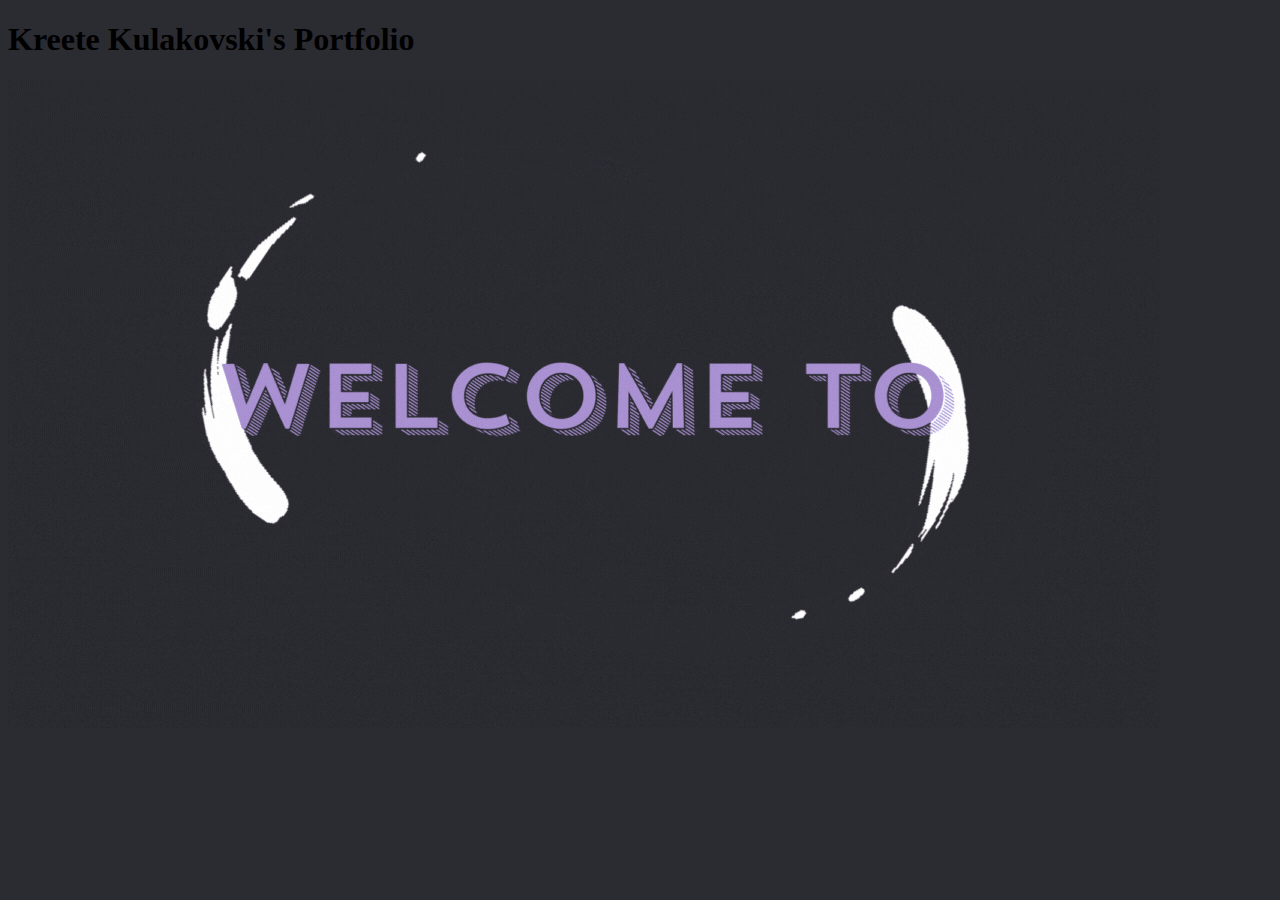
==== portfolio/index.html @ b24fa10b "Added class "banner" to the banner.gif in index.html" ====
<!DOCTYPE html>
<html lang="en">
<head>
    <meta charset="UTF-8">
    <meta name="viewport" content="width=device-width, initial-scale=1.0">
    <title>Kreete Kulakovski's Portfolio Homepage</title>
    <link rel="stylesheet" href="style.css">
</head>
<body>
    <h1>Kreete Kulakovski's Portfolio</h1>
    <img class="banner" src="banner.gif" alt="a dark grey animated banner for homepage">
</body>
</html>
---- portfolio/style.css ----
html {
  background: #2B2B32;
}
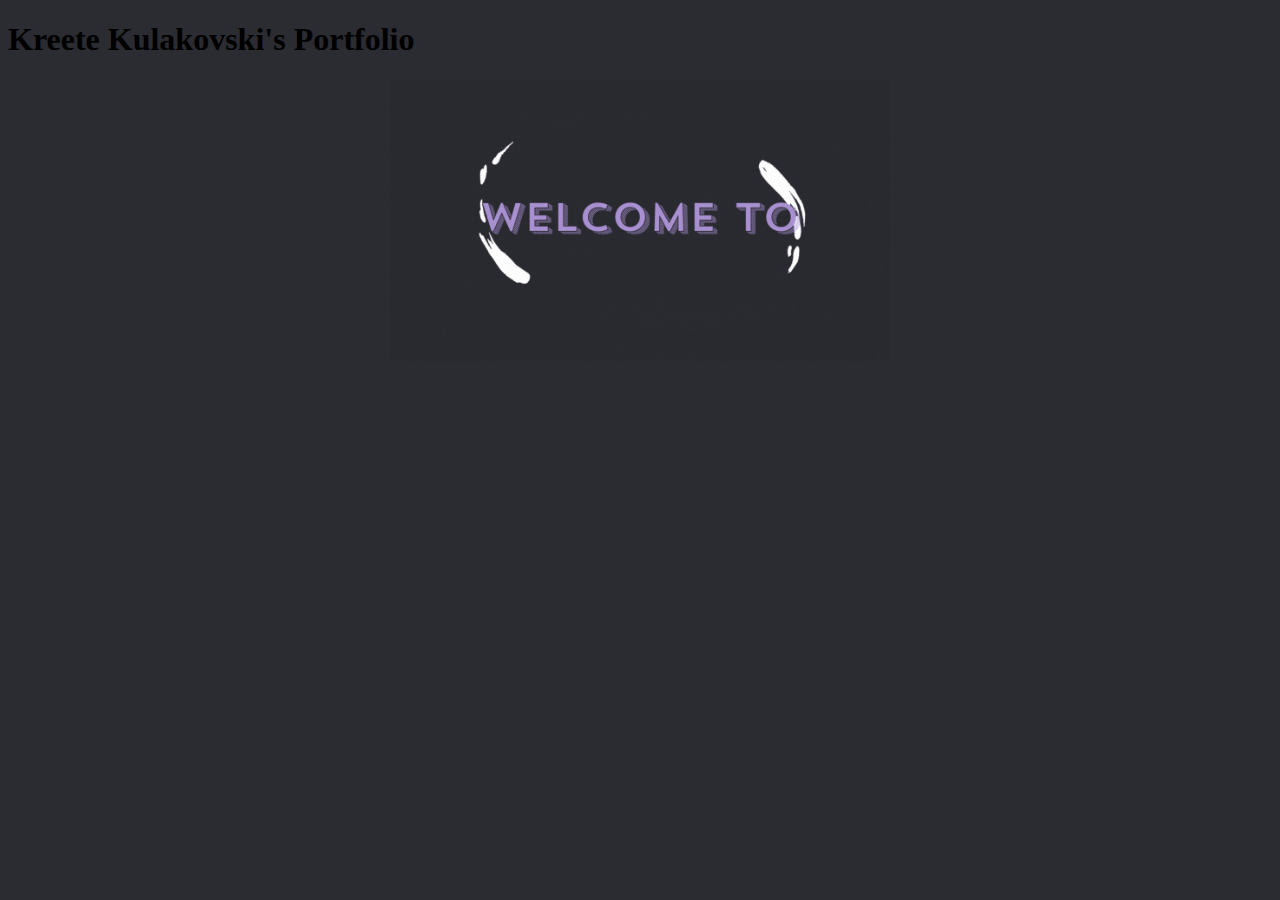
==== commit 80113619: "Update style.css in index.html" ====
--- a/portfolio/index.html
+++ b/portfolio/index.html
@@ -9,5 +9,6 @@
 <body>
     <h1>Kreete Kulakovski's Portfolio</h1>
     <img class="banner" src="banner.gif" alt="a dark grey animated banner for homepage">
+    
 </body>
 </html>
--- a/portfolio/style.css
+++ b/portfolio/style.css
@@ -2,3 +2,11 @@
 html {
   background: #2B2B32;
 }
+
+.banner {
+  width: 500px;
+  height: auto;
+  display: block;
+  margin-left: auto;
+  margin-right: auto;
+}
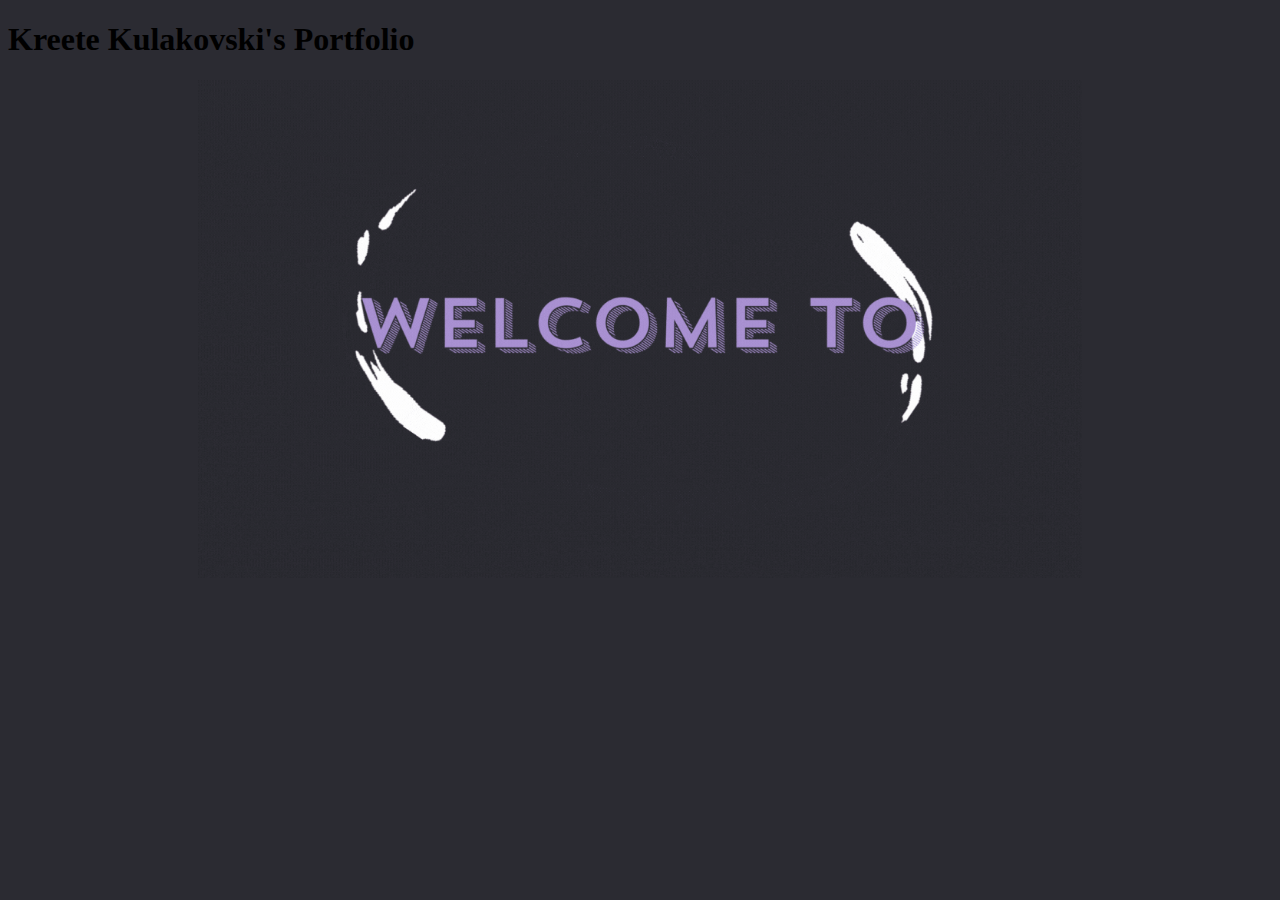
==== commit a1c7d310: "Update .css in index.html" ====
--- a/portfolio/index.html
+++ b/portfolio/index.html
@@ -9,6 +9,7 @@
 <body>
     <h1>Kreete Kulakovski's Portfolio</h1>
     <img class="banner" src="banner.gif" alt="a dark grey animated banner for homepage">
+
     
 </body>
 </html>
--- a/portfolio/style.css
+++ b/portfolio/style.css
@@ -4,7 +4,7 @@
 }
 
 .banner {
-  width: 500px;
+  width: 70%;
   height: auto;
   display: block;
   margin-left: auto;
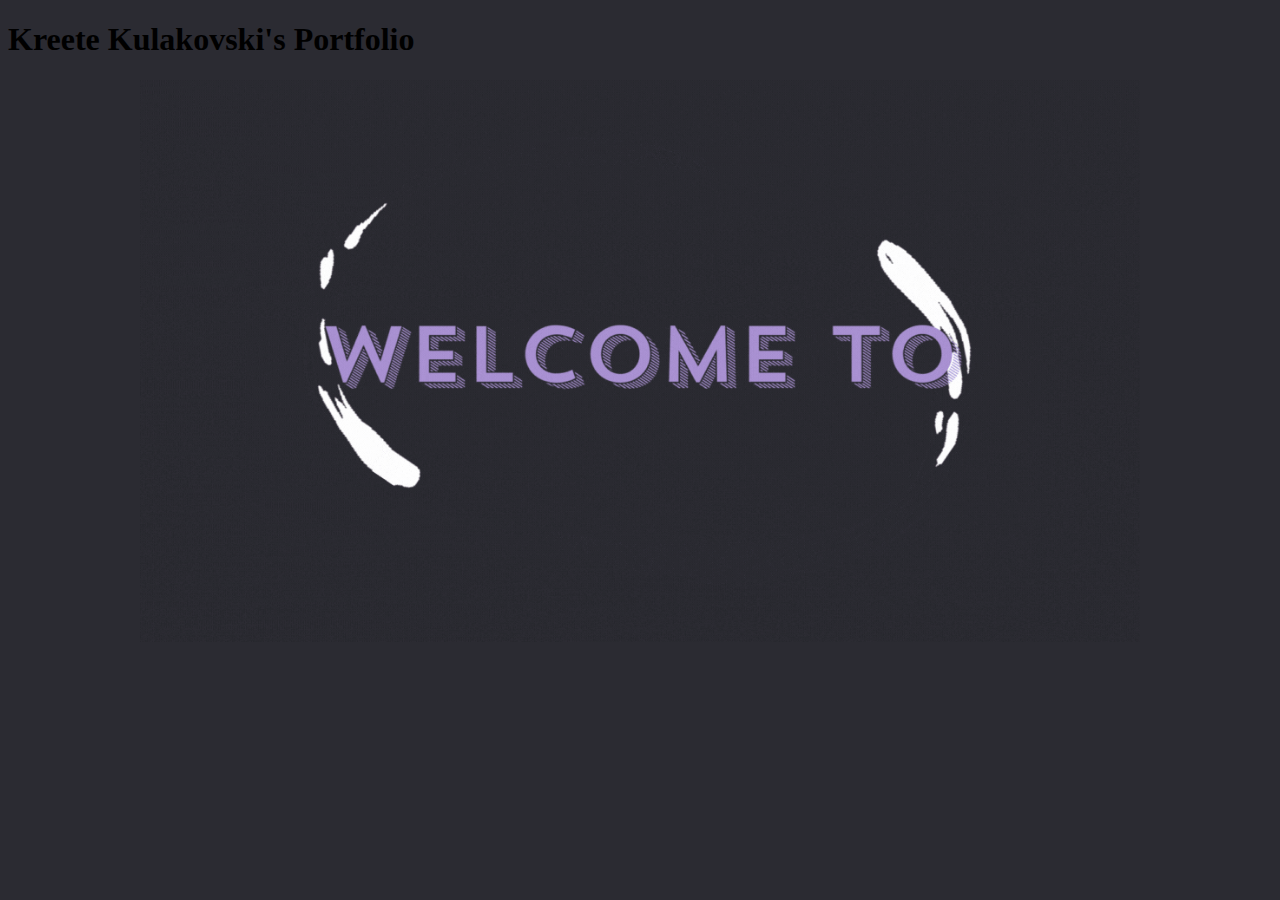
==== commit 3e5c7d4e: "Update .css in index.html" ====
--- a/portfolio/index.html
+++ b/portfolio/index.html
@@ -10,6 +10,5 @@
     <h1>Kreete Kulakovski's Portfolio</h1>
     <img class="banner" src="banner.gif" alt="a dark grey animated banner for homepage">
 
-    
 </body>
 </html>
--- a/portfolio/style.css
+++ b/portfolio/style.css
@@ -4,7 +4,7 @@
 }
 
 .banner {
-  width: 70%;
+  width: 1000px;
   height: auto;
   display: block;
   margin-left: auto;
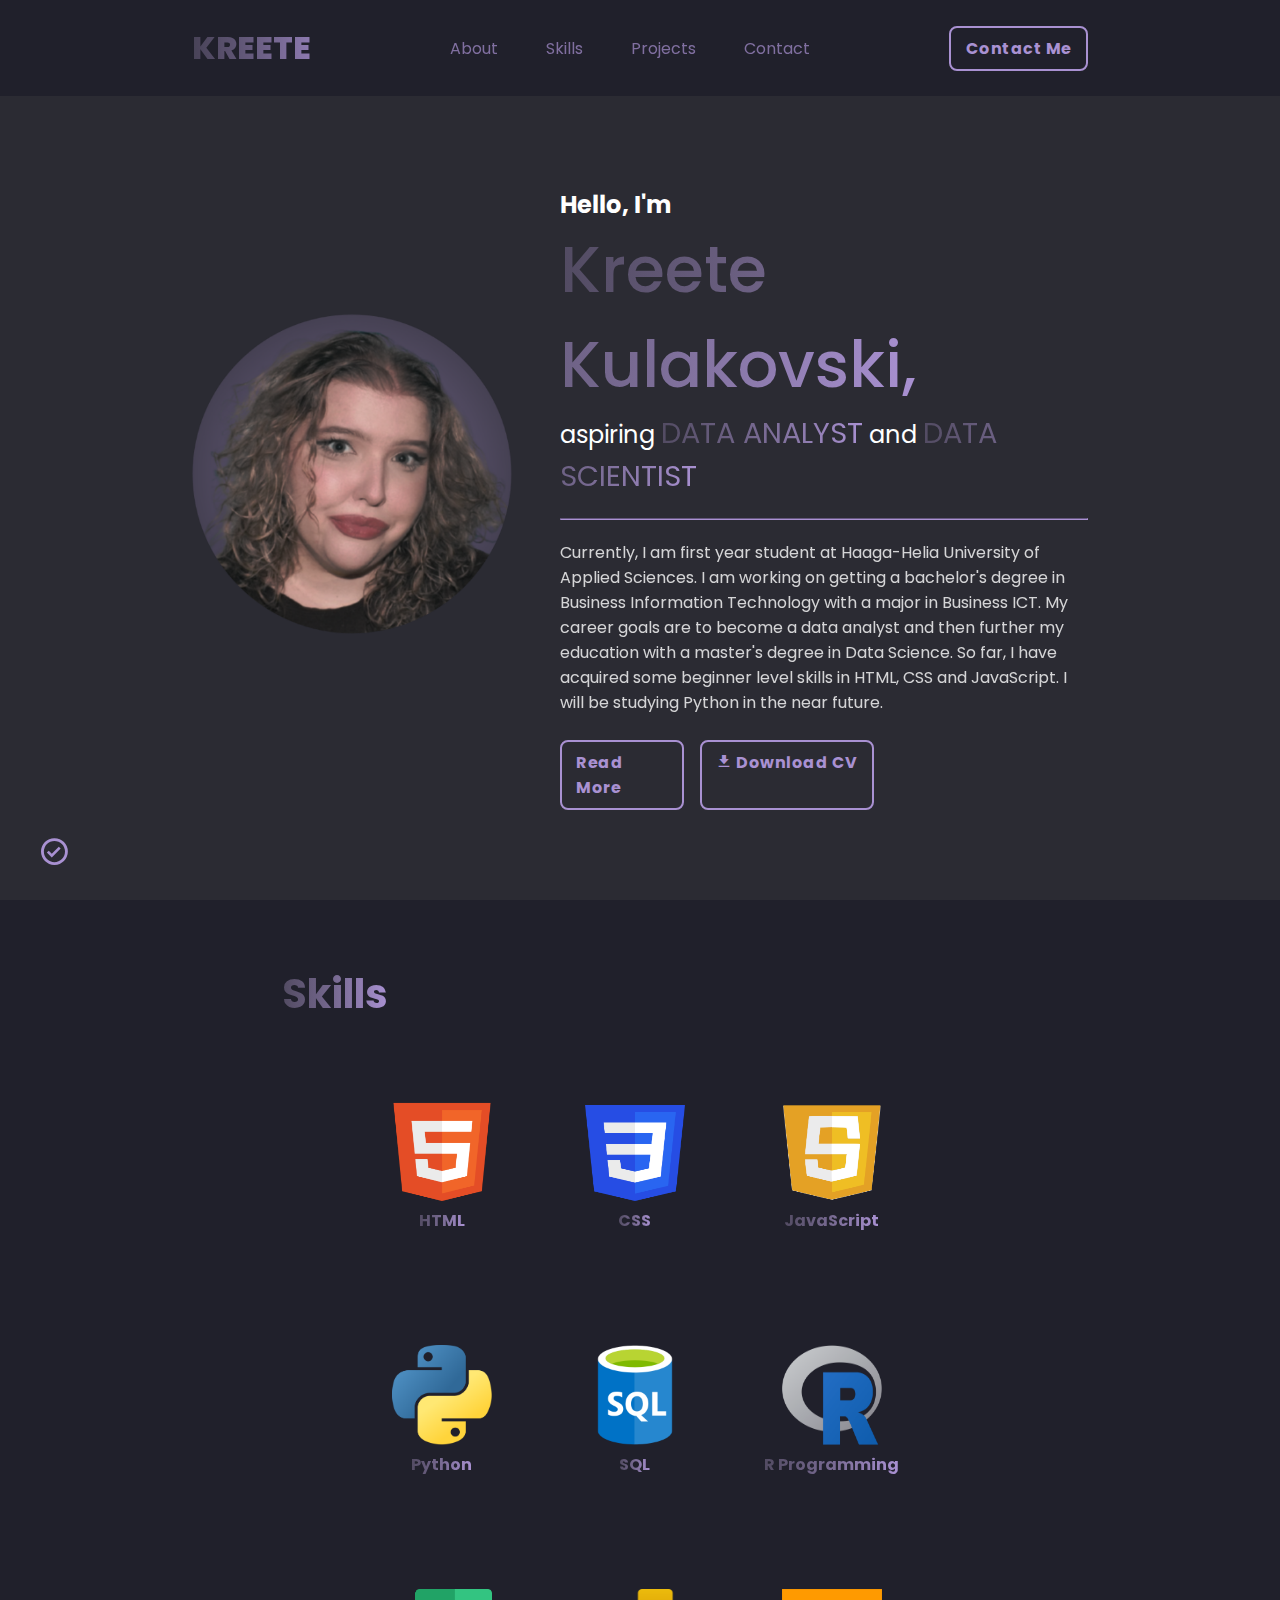
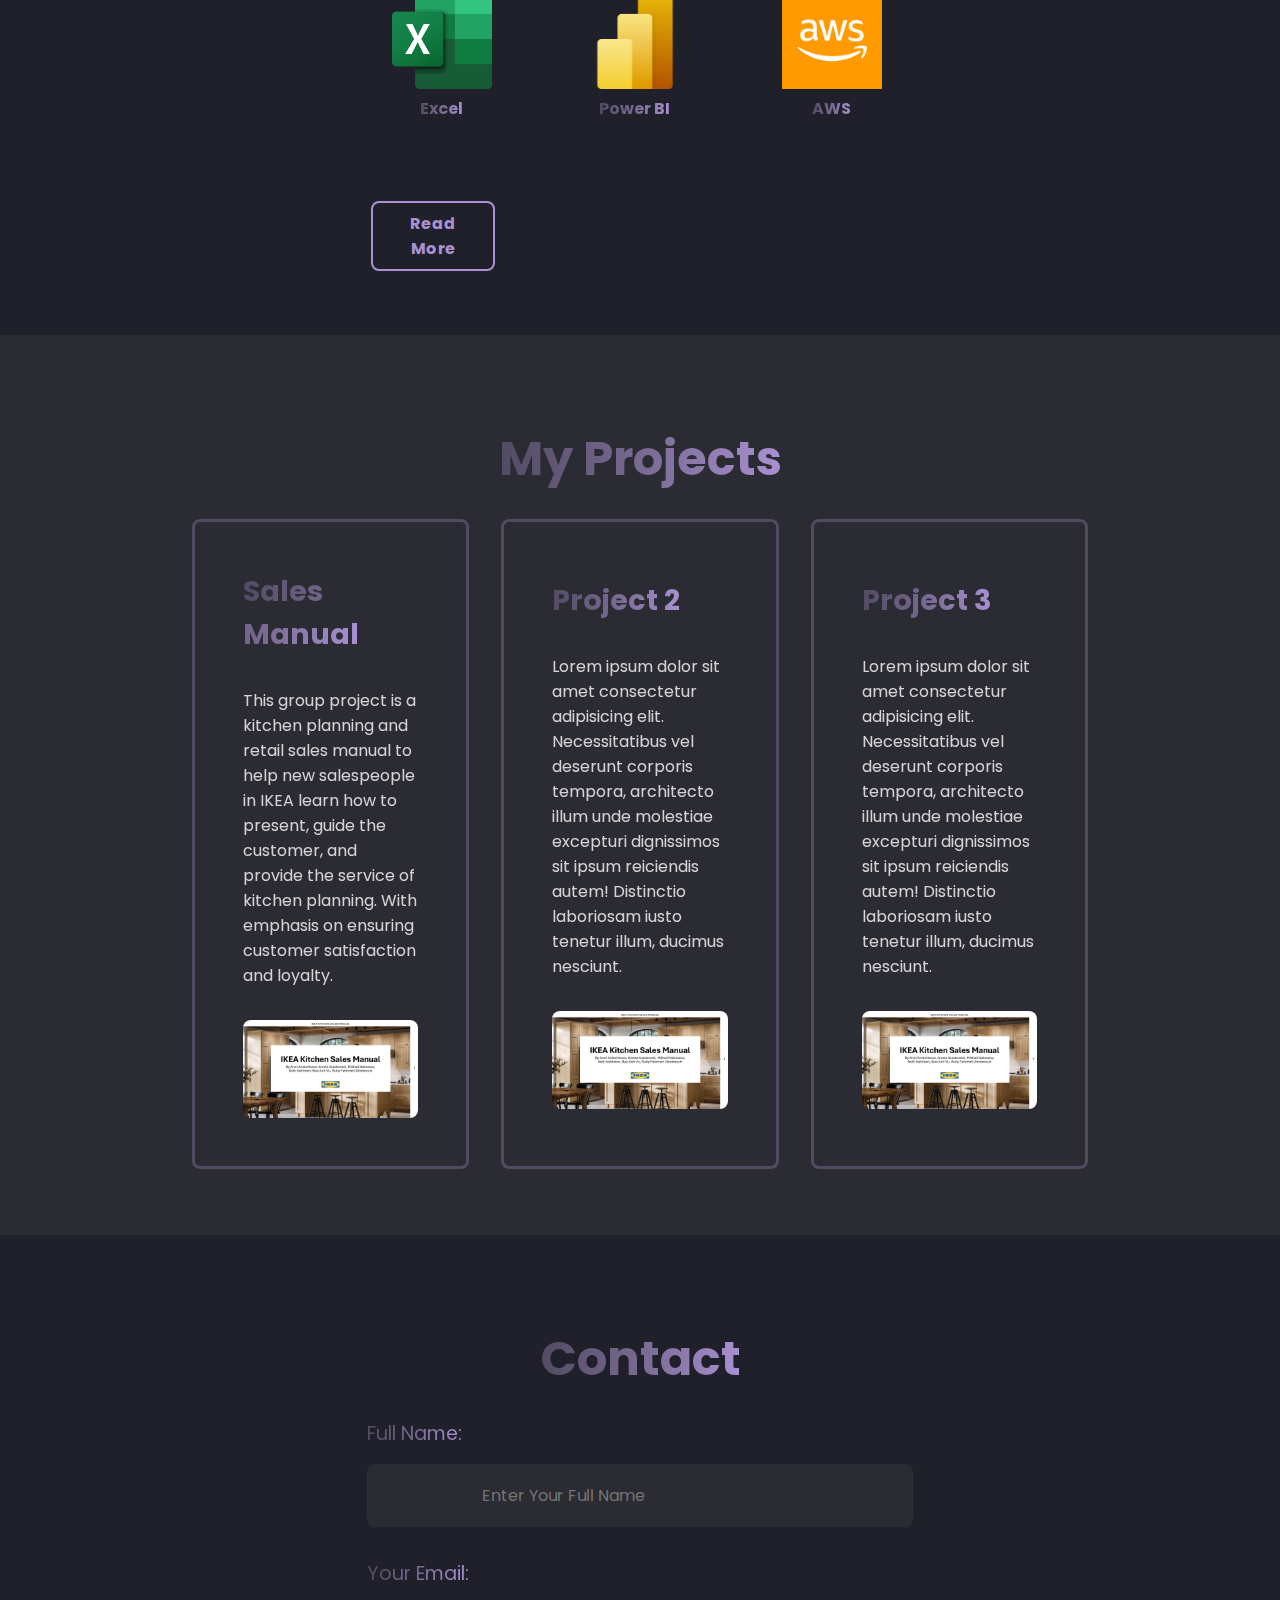
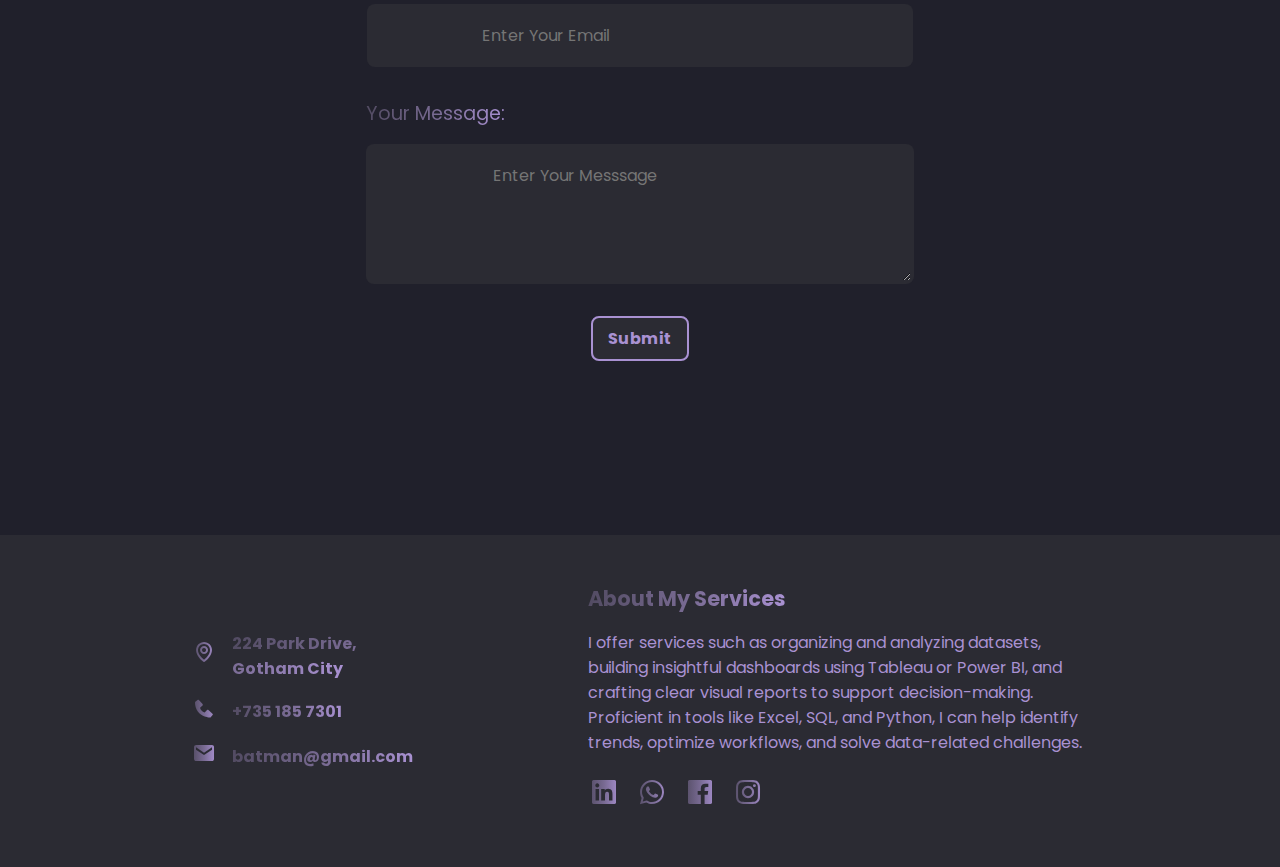
==== commit 5dd911d7: "Uploaded all portfolio files from local drive" ====
--- a/portfolio/index.html
+++ b/portfolio/index.html
@@ -1,14 +1,204 @@
-<!DOCTYPE html>
-<html lang="en">
-<head>
-    <meta charset="UTF-8">
-    <meta name="viewport" content="width=device-width, initial-scale=1.0">
-    <title>Kreete Kulakovski's Portfolio Homepage</title>
-    <link rel="stylesheet" href="style.css">
-</head>
-<body>
-    <h1>Kreete Kulakovski's Portfolio</h1>
-    <img class="banner" src="banner.gif" alt="a dark grey animated banner for homepage">
-
-</body>
-</html>
+<!DOCTYPE html>
+<html lang="en">
+  <head>
+    <meta charset="UTF-8">
+    <meta name="viewport" content="width-device-width, intitial-scale=1.0">
+    <!-- Website title and link to .css stylesheet file, google fonts an boxicons -->
+    <title>My Portfolio</title>
+    <link rel="stylesheet" href="finalProjectStylesheet.css">
+    <!-- Link to Google fonts -->
+    <link rel="preconnect" href="https://fonts.googleapis.com">
+    <link rel="preconnect" href="https://fonts.gstatic.com" crossorigin>
+    <link href="https://fonts.googleapis.com/css2?family=Darker+Grotesque:wght@300..900&family=Poppins:ital,wght@0,100;0,200;0,300;0,400;0,500;0,600;0,700;0,800;0,900;1,100;1,200;1,300;1,400;1,500;1,600;1,700;1,800;1,900&display=swap" rel="stylesheet">
+    <!-- Link to Boxicons font for icons -->
+    <link href='https://unpkg.com/boxicons@2.1.4/css/boxicons.min.css' rel='stylesheet'>
+  </head>
+  <body>
+    <!-- Navigation with logo and menu -->
+    <nav>
+    <!-- Logo with gradient -->
+      <a href="#" class="logo" title="Portfolio Home"><span>KREETE</span></a>
+    <!-- List of nav menu items with links -->
+      <ul class="links">
+        <li><a href="#home">About</a></li>
+        <li><a href="#skills">Skills</a></li>
+        <li><a href="#projects">Projects</a></li>
+        <li><a href="#contact">Contact</a></li>
+      </ul>
+      <!-- Adding a menu icon from Boxicons -->
+      <i class='bx bx-menu' id="menu"></i>
+      <!-- Contact Me button -->
+      <a href="#contact" class="conBtn">Contact Me</a>
+
+    </nav>
+
+    <section id="home">
+      <img src="images/headshot.png" alt="Headshot">
+      <div class="greeting">
+        <h2>Hello, I'm</h2>
+        <h1><span>Kreete Kulakovski,</span></h1>
+        <h3>aspiring <span>DATA ANALYST</span> and <span>DATA SCIENTIST</span></h3>
+        <hr>
+        <p>Currently, I am first year student at Haaga-Helia University of Applied Sciences. I am working on getting a bachelor&#39;s degree in Business Information Technology with a major in Business ICT. My career goals are to become a data analyst and then further my education with a master&#39;s degree in Data Science. So far, I have acquired some beginner level skills in HTML, CSS and JavaScript. I will be studying Python in the near future. </p>
+        <br>
+        <div class="buttons">
+        <a href="finalProjectAboutMe.html" class="moreBtn" title="About Me Page">Read More</a>
+              <!-- Download Button -->
+          <a href="CV/Kreete_Kulakovski_CV.pdf" class="dLoadBtn"  download="Kreete_Kulakovski_CV" title="Download my CV"><i class='bx bxs-download'></i> Download CV</a>
+        </div>
+      </div>
+    </section>
+    <!-- Website heading and small introduction to content -->
+  
+      <section id="skills">
+        <h2><span>Skills</span></h2>
+
+        <!-- Logos and names of tools I can use -->
+         <div class="skillsContainer">
+
+          <div class="html">  
+            <img src="images/skills/html5.png" alt="HTML logo">
+            <h4><span>HTML</span></h4>
+          </div>
+
+          <div class="css">
+            <img src="images/skills/css.png" alt="CSS logo">
+            <h4><span>CSS</span></h4>
+          </div>
+
+          <div class="javascript">
+            <img src="images/skills/javascript.png" alt="JavaScript logo">
+            <h4><span>JavaScript</span></h4>
+          </div>
+          
+          <div class="python">
+            <img src="images/skills/python2.png" alt="Python logo">
+            <h4><span>Python</span></h4>
+          </div>
+
+          <div class="sql">
+            <img src="images/skills/61_sql-database-generic.90b41636a8.png" alt="SQL logo">
+            <h4><span>SQL</span></h4>
+          </div>
+
+          <div class="rprog">
+            <img src="images/skills/R_logo.svg.png" alt="R Programming logo">
+            <h4><span>R Programming</span></h4>
+          </div>
+
+          <div class="excel">
+            <img src="images/skills/excel-logo-2.png" alt="Excel logo">
+            <h4><span>Excel</span></h4>
+          </div>
+
+          <div class="powerbi">
+            <img src="images/skills/New_Power_BI_Logo.svg.png" alt="Power BI logo">
+            <h4><span>Power BI</span></h4>
+          </div>
+
+          <div class="aws">
+            <img src="images/skills/general-awscloud-icon-1024x1024-cb3xiouy.png" alt="AWS logo">
+            <h4><span>AWS</span></h4>
+          </div>
+          
+           <!--!!!!!!!!change HREF HERE TO LINK TO EXPERIENCE PAGE-->
+         <a href="finalProjectExperiences.html" class="moreBtn" title="Experiences Page">Read More</a>
+         </div>
+        </section>
+
+        <section id="projects">
+          <h1 class="header"><span>My Projects</span></h1>
+
+          <div class="projectsContainer">
+            <div class="box" onclick="window.location='finalProjectExperiences.html'"> <!-- when clicked opens to experiences page where project is-->
+              <h1><span>Sales Manual</span></h1>
+              <p>This group project is a kitchen planning and retail sales manual to help new salespeople in IKEA learn how to present, guide the customer, and provide the service of kitchen planning. With emphasis on ensuring customer satisfaction and loyalty.</p>
+              <img src="images/projects/ikeaSalesManual.png" alt="IKEA Sales Manual cover image">
+            </div>
+
+           <div class="box" onclick="window.location='finalProjectExperiences.html'"> <!-- when clicked opens to experiences page where project is-->
+              <h1><span>Project 2</span></h1>
+              <p>Lorem ipsum dolor sit amet consectetur adipisicing elit. Necessitatibus vel  deserunt corporis tempora, architecto illum unde molestiae excepturi dignissimos sit ipsum reiciendis autem! Distinctio laboriosam iusto tenetur illum, ducimus nesciunt.</p>
+             <img src="images/projects/ikeaSalesManual.png" alt="IKEA Sales Manual cover image">
+           </div>
+
+            <div class="box" onclick="window.location='finalProjectExperiences.html'"> <!-- when clicked opens to experiences page where project is-->
+              <h1><span>Project 3</span></h1>
+              <p>Lorem ipsum dolor sit amet consectetur adipisicing elit. Necessitatibus vel deserunt corporis tempora, architecto illum unde molestiae excepturi dignissimos sit ipsum reiciendis autem! Distinctio laboriosam iusto tenetur illum, ducimus nesciunt.</p>
+              <img src="images/projects/ikeaSalesManual.png" alt="IKEA Sales Manual cover image">
+            </div>
+          </div>
+        </section>
+
+      <section id="contact">
+        <h1 class="header"><span>Contact</span></h1>
+
+        <!--Made functional with the help of web3forms-->
+        <form action="https://api.web3forms.com/submit" method="POST">
+
+          <input type="hidden" name="access_key" value="a9da65c9-9498-4328-8ae0-b717657973b7">
+
+          <div class="input-box">
+            <span>Full Name:</span>
+            <input type="text" placeholder="Enter Your Full Name" required>
+          </div>
+
+          <div class="input-box">
+            <span>Your Email:</span>
+            <input type="text" placeholder="Enter Your Email" required>
+          </div>
+
+          <div class="input-box">
+            <span>Your Message:</span>
+            <textarea name="message" placeholder="Enter Your Messsage"></textarea>
+          </div>
+
+          <!-- Honeypot Spam Protection -->
+          <input type="checkbox" name="botcheck" class="hidden" style="display: none;">
+
+          <button type="submit" title="Send Email">Submit</button>
+        </form>
+      </section>
+    
+    <footer>
+
+      <div class="colLeft">
+        <div class="colBox">
+          <span><i class='bx bx-map' ></i></span>
+          <h4><span>224 Park Drive, Gotham City</span></h4>
+        </div>
+
+        <div class="colBox">
+          <span><i class='bx bxs-phone' ></i></span>
+          <h4><span>+735 185 7301</span></h4>
+        </div>
+
+        <div class="colBox">
+          <span><i class='bx bxs-envelope' ></i></span>
+          <h4><span>batman@gmail.com</span></h4>
+        </div>
+      </div>
+
+      <div class="colRight">
+          <h1><span>About My Services</span></h1>
+          <p>I offer services such as organizing and analyzing datasets, building insightful dashboards using Tableau or Power BI, and crafting clear visual reports to support decision-making. Proficient in tools like Excel, SQL, and Python, I can help identify trends, optimize workflows, and solve data-related challenges.</p>
+
+        <div class="socialIcons">
+          <a href="https://www.linkedin.com/"><span><i class='bx bxl-linkedin-square' ></i></span></a>
+          <a href="https://web.whatsapp.com/"><span><i class='bx bxl-whatsapp' ></i></span></a>
+          <a href="https://www.facebook.com/"><span><i class='bx bxl-facebook-square'></i></span></a>
+          <a href="https://www.instagram.com/"><span><i class='bx bxl-instagram' ></i></span></a>
+        </div>
+      </div>
+    </footer>
+    
+    <!-- Back To Top Button -->
+    <button onclick="topFunction()" id="topBtn" title="Go to top">
+    <i class='bx bxs-chevron-up'></i></button>
+
+    <!-- Validation button -->
+     <button onclick="window.location=''" id="valBtn" title="Validation Page"><i class='bx bx-check-circle' ></i></button>
+
+    <script src="finalProjectScript.js"></script>
+  </body>
+</html>--- a/portfolio/finalProjectStylesheet.css
+++ b/portfolio/finalProjectStylesheet.css
@@ -0,0 +1,904 @@
+*{
+  margin: 0;
+  padding: 0;
+  box-sizing: border-box;
+  text-decoration: none;
+  list-style: none;
+  scroll-behavior: smooth;
+  font-family: 'Poppins';
+  }
+
+  /* creating variables for website colors */
+ :root {
+  --background:#2B2B33;
+  --second-background: #20202b;
+  --purple1: #524B62;
+  --purple2: #786A92;
+  --purple3: #A991D2;  
+  --purple4: #A389D1;
+  --purple5: #9D80CF;  
+ }
+ 
+ body {
+  /* setting height to take up the whole viewport */
+  min-height: 100vh;
+  background-color: var(--background);
+}
+
+nav {
+  /* making sure navigation bar is displayed at the top of the page*/
+  position: fixed;
+  top: 0;
+  width: 100%;
+  padding: 1.5em 15%;
+  /*selecting display option for navigation as flex*/
+  display: flex;
+  /*aligning nav elements to center*/
+  align-items: center;
+  /*aligning items in nav to have space between them*/
+  justify-content: space-between;
+  /* using second variable created before as background for the nav bar*/
+  background-color: var(--second-background);
+  /* using blur filter to create a glassy effect for nav */
+  backdrop-filter: blur(10px);
+  /* to make sure the nav bar stays ontop/in front of other elements, set a high z-index*/
+  z-index: 1000;
+}
+
+nav ul {
+  /* setting list's display as flex, centering the list and adding a gap between 
+  list items */
+  display:flex;
+  align-items: center;
+  gap: 3em;
+}
+
+nav ul a {
+  /*styling the links in the ul*/
+  color: var(--purple3);
+  /*setting lower opacity for color*/
+  opacity: 0.7;
+  /*adding transition for the hover effect*/
+  transition: 0.2s ease-in-out;
+}
+
+/*adding the opacity of links to increase on hover*/
+nav ul a:hover {
+  opacity: 1;
+}
+
+/*styling the logo*/
+.logo {
+  font-size: 2em;
+  color: white;
+  font-weight: 800;
+  opacity: 0.8;
+  /*adding transition for the hover effect*/
+  transition: 0.2s ease-in-out;
+}
+
+.logo:hover {
+  opacity: 1;
+}
+
+/*styling the contact me button*/
+.conBtn {
+  padding: 0.5em 0.9em;
+  color: var(--purple3);
+  font-weight: bold;
+  letter-spacing: 0.5px;
+  border-radius: 0.5em;
+  font-size: 1em;
+  border: 2px solid var(--purple3);
+  /*making it so that on hover the cursor changes shape to a pointer*/
+  cursor: pointer;
+  /*adding transition for the hover effect*/
+  transition: 0.3s ease-in-out;
+}
+
+.conBtn:hover {
+  background-color: var(--purple3);
+  color: black;
+}
+
+/*creating the gradient effect for logo and text*/
+span {
+ background: linear-gradient(to right, var(--purple1), var(--purple2), var(--purple3));
+ /*clipping the background so it is only behind the text*/
+ background-clip: text;
+ /*making the text color transparent so we can see the gradient background*/
+ color: transparent;
+}
+
+/*adding in the dropdown meny which only appears when the screen width is smaller*/
+#menu {
+  color: white;
+  font-size: 3em;
+  display: none;
+}
+
+/* !!!SCROLLBAR!!! */
+/*using webskit to change the scrollbar background color and width*/
+::-webkit-scrollbar {
+  background-color: var(--background);
+  width: 20px;
+}
+
+/*also changing the scrollbar thumb (or bar that moves inside the scrollbar) 
+to have the same gradient as the span but going from top to bottom*/
+::-webkit-scrollbar-thumb {
+  background: linear-gradient(to bottom, var(--purple1), var(--purple2), var(--purple3));
+}
+
+
+/*defining base style for the sections*/
+section{
+/*height will always be 100 of the viewport*/
+  min-height: 100vh;
+  padding: 5% 15%;
+}
+
+/* !!!HOME SECTION!!! */
+#home {
+  /*selecting flex as the display*/
+  display: flex;
+  /*making the elements be next to each othe in a row*/
+  flex-direction: row;
+  align-items: center;
+  justify-content: center;
+  /*adding a gap between the elements*/
+  gap: 3em;
+  color: white;
+}
+
+#home img {
+  /*changing image width to 18% of viewport width*/
+  width: 25vw;
+  /*adding a top margin so the image would not be lost behind the nav*/
+  margin-top: 3em;
+  /*adding a transition for hover effect*/
+  transition: 0.4s ease-in-out;
+}
+
+/*adding glowing hover effect to image using filter and drop-shadow*/
+#home img:hover {
+  filter: drop-shadow(0 0 0.75em var(--purple3)); 
+ }
+
+.greeting {
+  /*selecting grid as the display*/
+  display: grid;
+  grid-template-columns: auto;
+  text-align: left;
+  gap: 0em 1em;
+  max-width: 600px;
+}
+
+/*styling headings in the greeting div*/
+.greeting h1 {
+  font-size: 4em;
+  font-weight: 500;
+}
+
+.greeting h2 {
+  padding: 4em 0 0 0;
+}
+
+.greeting h3 {
+  font-size: 1.5em;
+  font-weight: 400;
+  padding: 0 0 20px 0;
+}
+
+.greeting h3 span {
+  font-size: 1.2em;
+}
+
+.greeting p {
+  padding: 20px 0 0 0;
+  opacity: 0.8;
+}
+
+.greeting hr {
+  border-color: var(--purple3);
+}
+
+/*copy of the contact me button but for read more feature 
+of the about section in the greeting section*/
+.moreBtn {
+  padding: 0.5em 0.9em;
+  color: var(--purple3);
+  font-weight: bold;
+  letter-spacing: 0.5px;
+  border-radius: 0.5em;
+  /*adding a max width so that the button does not follow the max width of div*/
+  max-width: 124px;
+  font-size: 1em;
+  border: 2px solid var(--purple3);
+  /*making it so that on hover the cursor changes shape to a pointer*/
+  cursor: pointer;
+  /*adding transition for the hover effect*/
+  transition: 0.3s ease-in-out;
+}
+
+.moreBtn:hover {
+  background-color: var(--purple3);
+  color: black;
+}
+
+/* !!!DOWNLOAD BUTTON!!! */
+.dLoadBtn {
+  padding: 0.5em 0.9em;
+  color: var(--purple3);
+  background: var(--background);
+  font-weight: bold;
+  letter-spacing: 0.5px;
+  border-radius: 0.5em;
+  font-size: 1em;
+  border: 2px solid var(--purple3);
+  /*making it so that on hover the cursor changes shape to a pointer*/
+  cursor: pointer;
+  /*adding transition for the hover effect*/
+  transition: 0.3s ease-in-out;
+}
+
+.dLoadBtn:hover {
+  background-color: var(--purple3);
+  color: black;
+}
+
+.buttons {
+  display: flex;
+  gap: 1em;
+}
+
+/* !!!SKILLS SECTION!!! */
+#skills {
+  background-color: var(--second-background);
+}
+
+#skills h2{
+  padding: 0% 0% 5% 10%;
+  font-size: 2.5em;
+}
+
+/*styling skills div in skills section*/
+.skillsContainer {
+/*applying grid display method*/
+  display: grid;
+/*choosing automate column template for grid layout*/
+  grid-template-columns: auto auto auto;
+/*aligning elemenets in the centre*/
+  text-align: center;
+  /*adding a gap between the elements*/
+  gap: 4em;
+  /*adding padding so that the div container is displaye better/more centered*/
+  padding: 0% 20%;
+}
+
+/*styling .skills div elements, adding transparent background and transition 
+effects for hover.*/
+.skillsContainer div{
+  background-color: transparent;
+  /*adding padding so that elements dont shift together when hovered over*/
+  padding: 2em 0em 1em 0em;
+  max-width: 150px;
+  font-size: 1em;
+  /*setting transition effect for .skills divs*/
+  transition: 0.3s ease-in-out;
+}
+
+/*setting hover effect for div evelements inside skills div*/
+.skillsContainer div:hover{
+/*on hover the div moves down 5px*/
+  transform: translateY(5px);
+/*setting background as the same as section background so that glow effect stays 
+around the border*/
+  background-color: var(--second-background);
+/*setting glow effect around div elements*/
+  filter: drop-shadow(0 0 0.80em var(--purple3));
+/*adding border radius for rounded border corners*/
+  border-radius: 10%;
+}
+
+/*setting image size for skill icons*/
+.skillsContainer img {
+  width: 100px;
+  height: 100px;
+}
+
+/* !!!PROJECTS SECTION!!! */
+#projects {
+  background-color: var(--background);
+}
+
+.header {
+  text-align: center;
+  font-size: 3em;
+  margin: 0.5em 0;
+}
+
+/*styling the container that holds the individual box divs*/
+.projectsContainer {
+/*display chosen is grid*/
+  display: grid;
+/*using column template and making it automatically fit the elements next to 
+each other while calculating how many elements fit on the screen; also, 
+adding a minmax so that the boxes do not get smaller than 250px wide and 1 fraction tall*/
+  grid-template-columns: repeat(auto-fit, minmax(250px, 1fr));
+  gap: 2em;
+}
+
+.box {
+  border: 3px solid var(--purple1);
+  border-radius: 0.5em;
+  display: flex;
+  flex-direction: column;
+  justify-content: center;
+  overflow: hidden;
+  object-fit: cover;
+  padding: 3em;
+  gap: 2em;
+  color: white;
+  cursor: pointer;
+  transition: 0.3s ease-in-out;
+  /*adding a background so that the hover effect only goes around the border*/
+  background: var(--background);
+}
+
+.box:hover {
+  /*setting glow effect around div elements*/
+  filter: drop-shadow(0 0 0.80em var(--purple3));
+  /*on hover the box moves down by 5 pixels*/
+  transform: translateY(5px);
+}
+
+.box p{
+  opacity: 0.8;
+}
+
+.box h1{
+  font-size: 1.8em;
+}
+
+.box img {
+  min-width: 25px;
+  border-radius: 0.5em;
+}
+
+/*!!!CONTACT SECTION!!!*/
+#contact {
+  background-color: var(--second-background);
+}
+
+form {
+  display: flex;
+  flex-direction: column;
+  align-items: center;
+  justify-content: center;
+  gap: 2em;
+}
+
+form .input-box {
+  display: flex;
+  flex-direction: column;
+  align-items: baseline;
+  gap: 1em;
+}
+
+.input-box span {
+  font-size: 1.2em;
+}
+
+form input {
+  font-size: 1em;
+  padding: 1em 7em;
+  border-radius: 0.5em;
+  border: solid;
+  /*making the border transparent so to make it visible during focus*/
+  border-color: transparent;
+  /*removing the outline*/
+  outline: none;
+  background-color: var(--background);
+  /*input text color is set to purple3*/
+  color: var(--purple3);
+}
+
+form textarea {
+  height: 140px;
+  font-size: 1em;
+  padding: 1em 7.7em;
+  border-radius: 0.5em;
+  border: solid;
+  /*making the border transparent so to make it visible during focus*/
+  border-color: transparent;
+  /*removing the outline*/
+  outline: none;
+  background-color: var(--background);
+  /*input text color is set to purple3*/
+  color: var(--purple3);
+}
+
+/*on focus the background changes and the border becomes visible*/
+form input:focus {
+  background: var(--second-background);
+  border-color: var(--purple2);
+  filter: drop-shadow(0 0 0.80em var(--purple3));
+}
+
+/*on focus the background changes and the border becomes visible*/
+form textarea:focus {
+  background: var(--second-background);
+  border-color: var(--purple2);
+  filter: drop-shadow(0 0 0.80em var(--purple3));
+}
+
+/*copy of contact button styling for submit button*/
+#contact button {
+  padding: 0.5em 0.9em;
+  background-color: var(--background);
+  color: var(--purple3);
+  font-weight: bold;
+  letter-spacing: 0.5px;
+  border-radius: 0.5em;
+  /*adding a max width so that the button does not follow the max width of div*/
+  max-width: 122px;
+  font-size: 1em;
+  border: 2px solid var(--purple3);
+  /*making it so that on hover the cursor changes shape to a pointer*/
+  cursor: pointer;
+  /*adding transition for the hover effect*/
+  transition: 0.3s ease-in-out;
+}
+
+#contact button:hover {
+  background-color: var(--purple3);
+  color: black;
+}
+
+/*styling the footer*/
+footer {
+  display: flex;
+  align-items: center;
+  justify-content: center;
+  gap: 10em;
+  /*making sure the footer stays at the very bottom*/
+  bottom: 0;
+  background-color: var(--background);
+  width: 100%;
+  padding: 3em 15%;
+}
+
+.colLeft {
+  display: flex;
+  flex-direction: column;
+  gap: 1em;
+}
+
+.colBox {
+  display: flex;
+  align-items: center;
+  gap: 1em;
+}
+
+.colBox i {
+  font-size: 1.5em;
+}
+
+.colBox span {
+  font-size: 1em;
+}
+
+.colRight {
+ display: flex;
+ flex-direction: column;
+ max-width: 500px;
+ gap: 1em;
+ color: var(--purple3);
+}
+
+.colRight h1 {
+  font-size: 1.3em;
+}
+
+.colRight .socialIcons {
+  display: flex;
+  align-items: baseline;
+  justify-content: left;
+  gap: 1em;
+}
+
+.colRight .socialIcons a {
+  font-size: 2em;
+  transition: 0.2s ease-in-out;
+  cursor: pointer;
+}
+
+.socialIcons i:hover {
+  color: var(--purple3);
+}
+
+
+/*BACK TO TOP BUTTON*/
+#topBtn {
+  display: none; /* Hidden by default */
+  position: fixed; /* Fixed/sticky position */
+  bottom: 20px; /* Place the button at the bottom of the page */
+  right: 30px; /* Place the button 30px from the right */
+  z-index: 99; /* Make sure it does not overlap */
+  border: none; /* Remove borders */
+  outline: none; /* Remove outline */
+  background-color: transparent; /* Set a background color */
+  color: var(--purple3); /* Text color */
+  cursor: pointer; /* Add a mouse pointer on hover */
+  padding: 4px 8px 1px; /* Some padding */
+  border-radius: 5px; /* Rounded corners */
+  font-size: 2em; /* Increase font size */
+  font-weight: 400;
+}
+
+#topBtn:hover {
+  background: linear-gradient(to bottom, var(--purple1), var(--purple2), var(--purple3));
+  /* Add a dark-grey background on hover */
+  color: var(--background);
+}
+
+/*VALIDATION BUTTON*/
+#valBtn {
+  position: fixed; /* Fixed/sticky position */
+  bottom: 20px; /* Place the button at the bottom of the page */
+  left: 30px; /* Place the button 30px from the right */
+  z-index: 99; /* Make sure it does not overlap */
+  border: none; /* Remove borders */
+  outline: none; /* Remove outline */
+  background-color: transparent; /* Set a background color */
+  color: var(--purple3); /* Text color */
+  cursor: pointer; /* Add a mouse pointer on hover */
+  padding: 4px 8px 1px; /* Some padding */
+  border-radius: 5px; /* Rounded corners */
+  font-size: 2em; /* Increase font size */
+  font-weight: 600;
+}
+
+#valBtn:hover {
+  background: linear-gradient(to bottom, var(--purple1), var(--purple2), var(--purple3));
+  /* Add a dark-grey background on hover */
+  color: var(--background);
+}
+
+/*!!!!!!!!!!!!!!!!!!!!!!!!!!!*/
+/*!!!RESPONSIVE WEB DESIGN!!!*/
+/*!!!!!!!!!!!!!!!!!!!!!!!!!!!*/
+@media(max-width: 968px) {
+  section {
+    /*changing padding from 5em to 8em*/
+    padding: 8em 15%;
+  }
+  nav .conBtn {
+    /*"removing" the contact me button*/
+    display: none;
+  }
+
+  /*selecting dropdown menu display as block, changing font color to purple3 and adding transition*/
+  #menu {
+    display: block;
+    color: var(--purple3);
+    transition: 0.2s ease-in-out;
+  }
+
+  /*adding dropdown menu hover effects*/
+  #menu:hover {
+    background-color: var(--purple3);
+    color: var(--second-background);
+    opacity: 0.5;
+  } 
+
+  /*creating the dropdown menu with the links in nav*/
+  .links {
+    /*position will be absolute and stay on top*/
+    position: absolute;
+    top: 100%;
+    right: 0;
+    width: 100%;
+    padding: 1em 3em;
+    color: var(--purple3);
+    /*selecting display for dropdown meny as flex*/
+    display: flex;
+    /*flex direction will be column*/
+    flex-direction: column;
+    /*links will be alligned in the center*/
+    text-align: center;
+    /*setting a dark grey rgba background color so links stand out*/
+    background-color: rgba(28, 26, 33, 0.9); 
+    /*setting display to none for active effect*/
+    display: none;
+  }
+
+  /*styling the links for the dropdown*/
+  .links a {
+    /*creating space between links*/
+    margin: 1em 0;
+    /*display will be block*/
+    display: block;
+    font-size: 1em;
+    color: var(--purple3);
+  }
+
+/*adding an active class for the links*/  
+.links.active {
+    display: block;
+  }
+
+/*changing padding for sections*/
+  section {
+    padding: 10% 15%;
+
+  }
+
+  /*changing home section*/
+  #home h1 {
+    font-size: 2.5em;
+  }
+
+  #home h2 {
+    font-size: 1em;
+    padding: 0;
+  }
+
+  #home h3 {
+    font-size: 1.5em;
+  }
+
+  #home span {
+    font-size: 1em;
+  }
+
+  #home img {
+    width: 40vw;
+    margin: 0; 
+    padding: 20% 0 0 0;
+  }
+
+  /*setting home display to flex, and direction as column*/
+  #home {
+    display: flex;
+    flex-direction: column;
+  }
+
+  #home .moreBtn {
+    font-size: 0.8em;
+    max-width: 102px;
+    text-align: center;
+  }
+
+  .dLoadBtn {
+    display: flex;
+    font-size: 0.7em;
+    align-items: center;
+  }
+
+  /*styling skills section to display better on smaller screen*/
+  #skills h2 {
+    font-size: 2em;
+    text-align: center;
+    padding: 0 0 5% 0;
+  }
+
+  /*setting skills container to have flex, wrap, be centered on both axis and to have a small gap*/
+  .skillsContainer {
+    display: flex;
+    flex-wrap: wrap;
+    align-items: center;
+    justify-content: center;
+    gap: 5%;
+  }
+/* changing the divs styling in the skills container */
+  .skillsContainer div {
+    min-width: 110px;
+    margin: 0 0 1.5em 0;
+    font-size: 0.8em;
+  }
+/* making the skills images half as small*/
+  .skillsContainer img {
+    width: 50px;
+    height: 50px;
+  }
+/*making the read more button a bit smaller*/
+  .skillsContainer .moreBtn {
+    font-size: 0.8em;
+  }
+
+  /*changing the projects section*/
+  #projects .header {
+    font-size: 2em;
+    padding: 0 0 0.5em 0;
+  }
+
+  .box {
+    padding: 2em;
+    gap: 1em;
+  }
+
+  .box h1{
+    font-size: 1.5em;
+  }
+
+  .box p {
+    font-size: 0.9em;
+  }
+
+
+  /*changing the contact me section*/
+  #contact .header {
+    font-size: 2em;
+  }
+
+  #contact .input-box span {
+    font-size: 1.2em;
+  }
+
+  .input-box input {
+    padding: 0.5em 1em;
+  }
+
+  .input-box textarea {
+    height: 300px;
+    padding: 0.5em 1.5em;
+  }
+
+  /*styling footer*/
+  footer {
+    gap: 5em;
+  }
+
+  /*making back to top button smaller*/
+  #topBtn {
+    font-size: 1.5em;
+  }
+
+   /*making validation button smaller*/
+   #valBtn {
+    font-size: 1.5em;
+  }
+}
+
+/*!!!!!!!!!!!!!!!!!!!!!!!!!!!!!!!!!!!!!!!*/
+/*!!!responsive design for up to 768px!!!*/
+/*!!!!!!!!!!!!!!!!!!!!!!!!!!!!!!!!!!!!!!!*/
+@media(mad-width: 768px) {
+/*changing padding for sections*/
+section {
+  padding: 10% 15%;
+}
+
+/*changing home section*/
+#home h1 {
+  font-size: 2em;
+}
+
+#home h2 {
+  font-size: 0.5em;
+  padding: 0;
+}
+
+#home h3 {
+  font-size: 1em;
+}
+
+#home span {
+  font-size: 0.5em;
+}
+
+#home img {
+  width: 40vw;
+  margin: 0; 
+  padding: 20% 0 0 0;
+}
+
+/*setting home display to flex, and direction as column*/
+#home {
+  display: flex;
+  flex-direction: column;
+}
+
+#home .moreBtn {
+  font-size: 0.8em;
+  max-width: 102px;
+  text-align: center;
+}
+
+.dLoadBtn {
+  display: flex;
+  font-size: 0.7em;
+  align-items: center;
+}
+
+.buttons {
+ flex-direction: column;
+}
+
+/*styling skills section to display better on smaller screen*/
+#skills h2 {
+  font-size: 1.5em;
+  text-align: center;
+  padding: 0 0 5% 0;
+}
+
+/*setting skills container to have flex, wrap, be centered on both axis and to have a small gap*/
+.skillsContainer {
+  display: flex;
+  flex-wrap: wrap;
+  align-items: center;
+  justify-content: center;
+  gap: 5%;
+}
+/* changing the divs styling in the skills container */
+.skillsContainer div {
+  min-width: 110px;
+  margin: 0 0 1.5em 0;
+  font-size: 0.8em;
+}
+/* making the skills images half as small*/
+.skillsContainer img {
+  width: 50px;
+  height: 50px;
+}
+/*making the read more button a bit smaller*/
+.skillsContainer .moreBtn {
+  font-size: 0.8em;
+}
+
+/*changing the projects section*/
+#projects .header {
+  font-size: 1.5em;
+  padding: 0 0 0.5em 0;
+}
+
+.box {
+  padding: 1.5em;
+  gap: 1em;
+}
+
+.box h1{
+  font-size: 1em;
+}
+
+.box p {
+  font-size: 0.7em;
+}
+
+/*changing the contact me section*/
+#contact .header {
+  font-size: 1.5em;
+}
+
+#contact .input-box span {
+  font-size: 1em;
+}
+
+.input-box input {
+  padding: 0.5em 1em;
+}
+
+.input-box textarea {
+  height: 240px;
+  padding: 0.5em 1em;
+}
+
+/*making back to top button smaller*/
+#topBtn {
+  font-size: 1em;
+}
+
+ /*making the validation button smaller*/
+ #valBtn {
+  font-size: 1em;
+}
+
+footer {
+  flex-direction: column;
+  gap: 5em;
+  align-items: baseline;
+}
+
+}